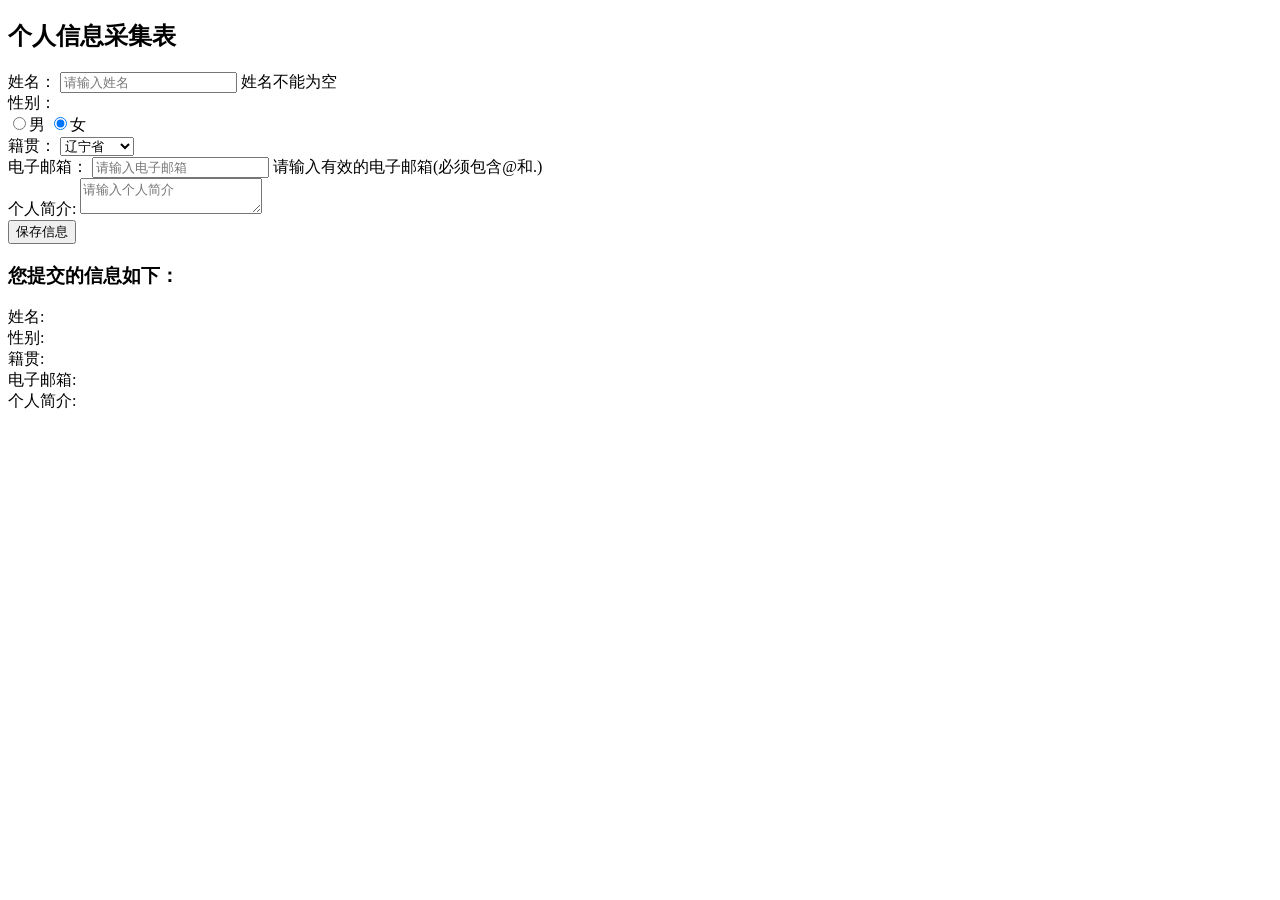
==== index.html @ 60c86042 "Rename 6随便的网页2.html to index.html" ====
<!DOCTYPE html>
<html>
	<head>
		<meta charset="utf-8">
		<title></title>
		<link rel="stylesheet" href="css/css6.css">
		
	</head>
	<body>
		<div class="container">
			<h2>个人信息采集表</h2>
			<form id="infoForm">
				<div class="form-item">
					<label class="form-label">姓名：</label>
					<input type="text" class="form-input" id="name" placeholder="请输入姓名">
					<span class="erroe-tip" id="nameTip">姓名不能为空</span>
				</div>
				<div class="form-item">
					<label class="form-label">性别：</label>
					<div class="radio-group">
						<label class="radio-item">
							<input type="radio" name="gender" value="男" checked>男
						</label>
						<label class="radio-item">
							<input type="radio" name="gender" value="女" checked>女
						</label>
					</div>
				</div>
				<div class="form-item">
					<label class="form-label">籍贯：</label>
					<select class="form-input" id="hometown">
						<option value="辽宁省">辽宁省</option>
						<option value="黑龙江省">黑龙江省</option>
						<option value="吉林省">吉林省</option>
						<option value="北京市">北京市</option>
					</select>
				</div>
				<div class="form-item">
					<label class="form-label">电子邮箱：</label>
					<input type="text" class="form-input" id="email" placeholder="请输入电子邮箱">
					<span class="error-tip" id="emailTip">请输入有效的电子邮箱(必须包含@和.)</span>
				</div>
				<div class="form-item">
					<label class="form-label">个人简介:</label>
					<textarea class="form-input" id="intro" placeholder="请输入个人简介"></textarea>
				</div>
				<button type="button" class="btn" id="saveBtn">保存信息</button>
			</form>
			
			<div class="info-summary" id="summary">
				<h3>您提交的信息如下：</h3>
				<div class="info-item"><span>姓名:</span><span id="showName"></span></div>
				<div class="info-item"><span>性别:</span><span id="showGender"></span></div>
				<div class="info-item"><span>籍贯:</span><span id="showHometown"></span></div>
				<div class="info-item"><span>电子邮箱:</span><span id="showEmail"></span></div>
				<div class="info-item"><span>个人简介:</span><span id="showIntro"></span></div>
			</div>
		</div>
		
		<script>
			const saveBtn=document.getElementById('saveBtn');
			const nameInput=document.getElementById('name');
			const emailInput=document.getElementById('email');
			const introInput=document.getElementById('intro');
			const hometownSelect=document.getElementById('hometown');
			const nameTip=document.geElementById('nameTip');
			const emailTip=document.getElementById('emailTip');
			const summary=document.getElementById('summary');
			
			saveBtn.addEventListener('click',function({
				nameTip.style.display='none';
				emailTip.style.display='none';
				let isPass=true;
				const name=nameInput.value.trim();
				if(name===""){
					nameTip.style.display='block';
					isPass=false;
				}
				const email=emailInput.value.trim();
				if(!email.includes('@')||!email.includes('.')){
					emailTip.style.display='block';
					isPass=false;
				}
				if(isPass){
					const gender=document.querySelector('input[name="gender"]:checked').value;
					const hometown=hometownSelect.value;
					const intro=introInput.value.trim()||'暂无';
					
					document.getElementById("showName").textContent=name;
					document.getElementById("showGender").textContent=gender;
					document.getElementById("showHometown").textContent=hometown;
					document.getElementById("showEmail").textContent=email;
					document.getElementById("showIntro").textContent=intro;
					summary.style.display="block";
				}
				
			}))
		</script>
	</body>
</html>
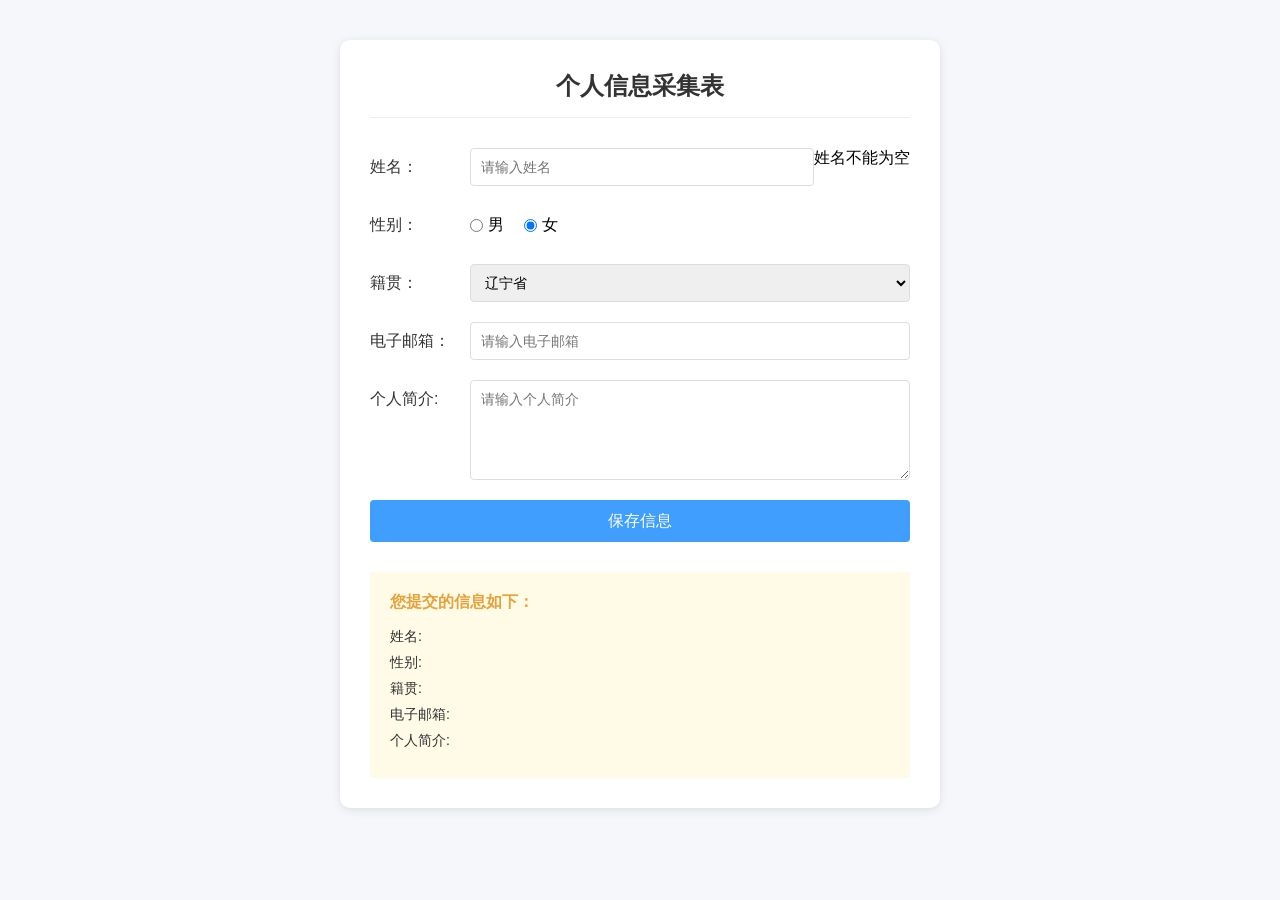
==== commit 1e492eac: "Fix HTML structure and update form elements" ====
--- a/index.html
+++ b/index.html
@@ -3,7 +3,7 @@
 	<head>
 		<meta charset="utf-8">
 		<title></title>
-		<link rel="stylesheet" href="css/css6.css">
+		<link rel="stylesheet" href="css6.css">
 		
 	</head>
 	<body>
--- a/css6.css
+++ b/css6.css
@@ -0,0 +1,112 @@
+*{
+	margin:0;
+	padding:0;
+	box-sizing:border-box;
+	font-family:"Microsoft Yahei",sans-serif;
+}
+body{
+	background-color:#f5f7fa;
+	padding:40px 20px;
+}
+.container{
+	max-width:600px;
+	margin:0 auto;
+	background:white;
+	padding:30px;
+	border-radius:10px;
+	box-shadow:0 2px 10px rgba(0,0,0,0.1);
+}
+h2{
+	text-align:center;
+	color:#333;
+	margin-bottom:30px;
+	padding-bottom:15px;
+	border-bottom:1px solid #eee;
+}
+.form-item{
+	margin-bottom:20px;
+	display:flex;
+	align-items:flex-start;
+	flex-wrap:wrap;
+}
+.form-label{
+	width:100px;
+	line-height:38px;
+	color:#333;
+	font-weight:500;
+}
+.form-input{
+	flex:1;
+	min-width:200px;
+	height:38px;
+	padding:0 10px;
+	border:1px solid #ddd;
+	border-radius:4px;
+	font-size:14px;
+	outline:none;
+	transition:border-color 0.3s;
+}
+.form-input:focus{
+	border-color:#409eff;
+}
+.radio-group{
+	display:flex;
+	gap:20px;
+	line-height:38px;
+}
+.radio-item{
+	display:flex;
+	align-items:center;
+	gap:5px;
+	cursor:pointer;
+}
+textarea.form-input{
+	height:100px;
+	padding:10px;
+	resize:vertical;
+}
+.error-tip{
+	width:100%;
+	margin-left:100px;
+	margin-top:5px;
+	color:#f56c6c;
+	font-size:12px;
+	display:none;
+}
+.btn{
+	display:block;
+	width:100%;
+	height:42px;
+	background-color:#409eff;
+	color:white;
+	border:none;
+	border-radius:4px;
+	font-size:16px;
+	cursor:pointer;
+	transition:background-color 0.3s;
+	margin-top:10px;
+}
+.btn:hover{
+	background-color:#66b1ff;
+}
+.info-summary{
+	margin-top:30px;
+	padding:20px;
+	background-color:#fffbe6;
+	border-radius:4px;
+	border:qpx solid #f7e7b9;
+}
+.info-summary h3{
+	color:#e6a23c;
+	margin-bottom:15px;
+	font-size:16px;
+}
+.info-item{
+	margin-bottom:8px;
+	color:#606266;
+	font-size:14px;
+}
+.info-item span{
+	color:#303133;
+	font-weight:500;
+}
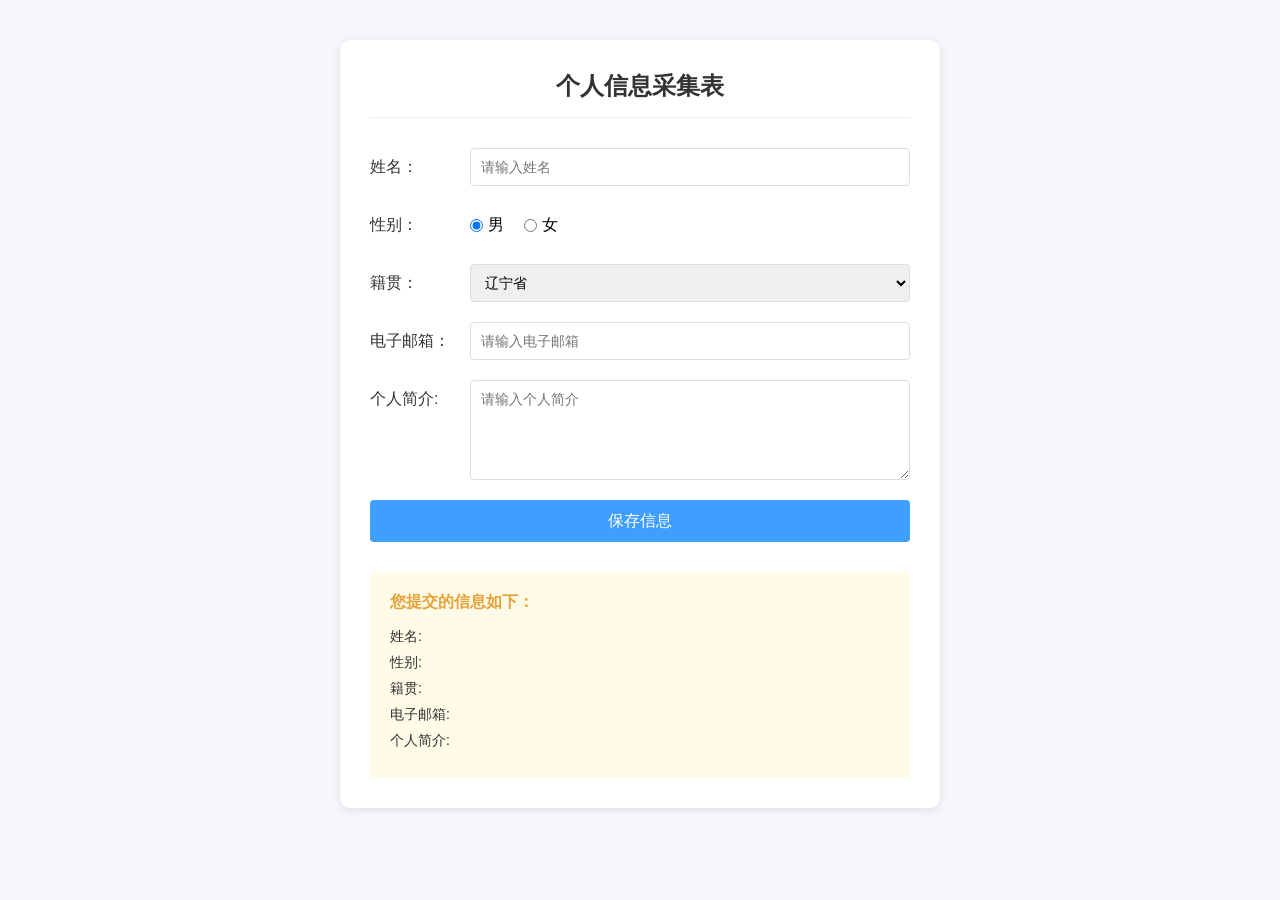
==== commit fff683a5: "Fix HTML encoding issues in index.html 1.更改字母拼写错误 2.函数括号匹配问题" ====
--- a/index.html
+++ b/index.html
@@ -13,7 +13,7 @@
 				<div class="form-item">
 					<label class="form-label">姓名：</label>
 					<input type="text" class="form-input" id="name" placeholder="请输入姓名">
-					<span class="erroe-tip" id="nameTip">姓名不能为空</span>
+					<span class="error-tip" id="nameTip">姓名不能为空</span>
 				</div>
 				<div class="form-item">
 					<label class="form-label">性别：</label>
@@ -22,7 +22,7 @@
 							<input type="radio" name="gender" value="男" checked>男
 						</label>
 						<label class="radio-item">
-							<input type="radio" name="gender" value="女" checked>女
+							<input type="radio" name="gender" value="女" >女
 						</label>
 					</div>
 				</div>
@@ -63,11 +63,11 @@
 			const emailInput=document.getElementById('email');
 			const introInput=document.getElementById('intro');
 			const hometownSelect=document.getElementById('hometown');
-			const nameTip=document.geElementById('nameTip');
+			const nameTip=document.getElementById('nameTip');
 			const emailTip=document.getElementById('emailTip');
 			const summary=document.getElementById('summary');
 			
-			saveBtn.addEventListener('click',function({
+			saveBtn.addEventListener('click',function(){
 				nameTip.style.display='none';
 				emailTip.style.display='none';
 				let isPass=true;
@@ -94,7 +94,7 @@
 					summary.style.display="block";
 				}
 				
-			}))
+			})
 		</script>
 	</body>
 </html>
